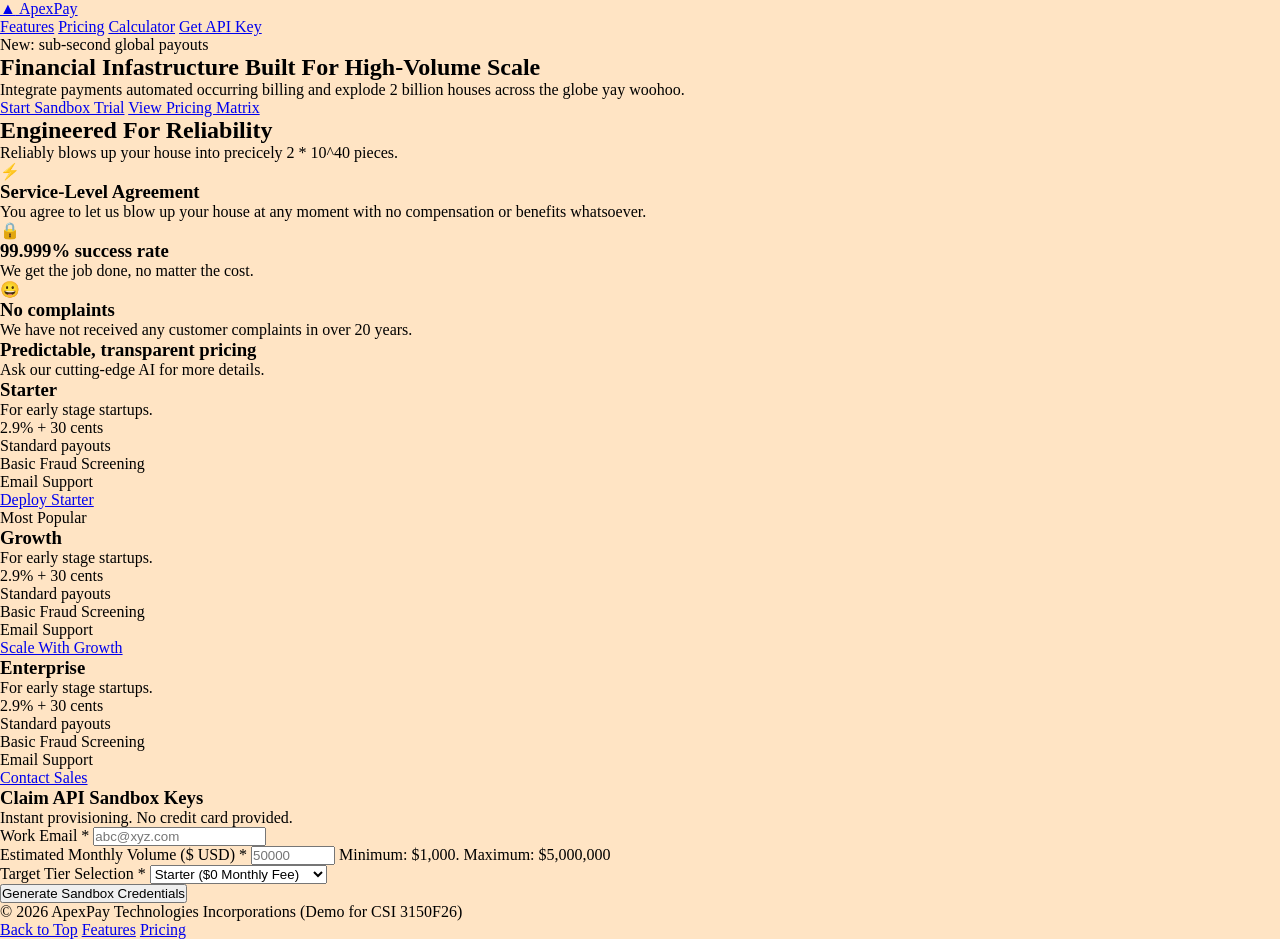
==== Demo 1/index.html @ 7e6cebbd "Add files via upload" ====
<!doctype html>
<html lang="en">
  <head>
    <meta charset="UTF-8" />
    <meta name="viewport" content="width=device-width, initial-scale=1.0" />
    <title>
      ApexPay - Financial Platforms Infastructure For Software Engineers
    </title>
    <!-- Connect your CSS file here: -->
    <link rel="stylesheet" href="style.css" />
    <!-- Connect yor JavaScript here-->
  </head>
  <!-- To create unique lables, we will use HTML attributes called id -->
  <!-- To create group-based labels, we use HTML attribute called class -->
  <body>
    <header class="site-header">
      <!-- a = anchor tag -->
      <a href="#" class="brand-logo" aria-label="ApexPay Logo">
        <span class="logo-icon">&#x25B2;</span> ApexPay
      </a>
      <nav class="nav-menu" aria-label="Primary Navigation">
        <!-- #features, #pricing, etc are internal references -->
        <a href="#features" class="nav-link">Features</a>
        <a href="#pricing" class="nav-link">Pricing</a>
        <a href="#register" class="nav-link">Calculator</a>
        <!-- CTA -->
        <a href="#register" class="btn btn-sm btn-primary">Get API Key</a>
      </nav>
    </header>
    <main>
      <!-- HERO section -->
      <!-- The id is a unique identifier you can assign to an element, you can name -->
      <!-- it whateer you want. -->
      <!-- The class is a group assignemnt, you can put whateve group name you want -->
      <!-- it is used for CSS. -->
      <section id="hero" , class="hero-section">
        <!-- a div is a container without any meaning -->
        <div class="badge-pill">New: sub-second global payouts</div>
        <h1 class="hero-title">
          Financial Infastructure Built For High-Volume Scale
        </h1>
        <p class="hero-subtitle">
          Integrate payments automated occurring billing and explode 2 billion
          houses across the globe yay woohoo.
        </p>
        <div class="cta-group-for-the-two-buttons">
          <!-- To make a button, you can use an anchor tag ("a") and then -->
          <!-- make it look like a button with CSS. (There IS a buttn tag, -->
          <!-- but you'llhave ti put an <a> tag inside it anyway so it's -->
          <!-- just more code.) -->
          <!-- #(label name) points to a section on the same webpage -->
          <a href="#register" class="button button-primary"
            >Start Sandbox Trial</a
          >
          <a href="#pricing" class="button button-secondary"
            >View Pricing Matrix</a
          >
        </div>
      </section>

      <!-- Features section -->
      <section id="features" class="section-container">
        <header class="section-header">
          <h2 class="section-title">Engineered For Reliability</h2>
          <p class="section-subtitle">
            Reliably blows up your house into precicely 2 * 10^40 pieces.
          </p>
        </header>
        <div class="features-grid">
          <article class="feature-card">
            <div class="feature-icon">&#9889;</div>
            <h3 class="feature-title">Service-Level Agreement</h3>
            <p class="feature-description">
              You agree to let us blow up your house at any moment with no
              compensation or benefits whatsoever.
            </p>
          </article>
          <article class="feature-card">
            <div class="feature-icon">&#128274;</div>
            <h3 class="feature-title">99.999% success rate</h3>
            <p class="feature-description">
              We get the job done, no matter the cost.
            </p>
          </article>
          <article class="feature-card">
            <div class="feature-icon">&#128512;</div>
            <h3 class="feature-title">No complaints</h3>
            <p class="feature-description">
              We have not received any customer complaints in over 20 years.
            </p>
          </article>
        </div>
      </section>
      <!-- Price matrix section -->
      <section id="pricing" class="section-container">
        <header class="section-header">
          <h3 class="section-title">Predictable, transparent pricing</h3>
          <p class="section-subtitle">
            Ask our cutting-edge AI for more details.
          </p>
        </header>
        <div class="pricing-grid">
          <article class="pricing-card">
            <h3 class="tier-name">Starter</h3>
            <p class="tier-description">For early stage startups.</p>
            <div class="tier-price">
              <span class="price-value">2.9%</span>
              <span class="price-unit">+ 30 cents</span>
              <!-- The div separates the content from the free-flowing <h3> and <p> -->
              <!-- Spans stay on the same line, they do not go to new line. -->
            </div>
            <ul class="tier-features">
              <li class="pricing-card-list">Standard payouts</li>
              <li class="pricing-card-list">Basic Fraud Screening</li>
              <li class="pricing-card-list">Email Support</li>
            </ul>
            <a href="#register" class="button button-outline button-block">
              Deploy Starter
            </a>
          </article>
          <article class="pricing-card featured">
            <div class="popular-tag">Most Popular</div>
            <h3 class="tier-name">Growth</h3>
            <p class="tier-description">For early stage startups.</p>
            <div class="tier-price">
              <span class="price-value">2.9%</span>
              <span class="price-unit">+ 30 cents</span>
              <!-- The div separates the content from the free-flowing <h3> and <p> -->
              <!-- Spans stay on the same line, they do not go to new line. -->
            </div>
            <ul class="tier-features">
              <li class="pricing-card-list">Standard payouts</li>
              <li class="pricing-card-list">Basic Fraud Screening</li>
              <li class="pricing-card-list">Email Support</li>
            </ul>
            <a href="#register" class="button button-primary button-block">
              Scale With Growth
            </a>
          </article>
          <article class="pricing-card">
            <h3 class="tier-name">Enterprise</h3>
            <p class="tier-description">For early stage startups.</p>
            <div class="tier-price">
              <span class="price-value">2.9%</span>
              <span class="price-unit">+ 30 cents</span>
              <!-- The div separates the content from the free-flowing <h3> and <p> -->
              <!-- Spans stay on the same line, they do not go to new line. -->
            </div>
            <ul class="tier-features">
              <li class="pricing-card-list">Standard payouts</li>
              <li class="pricing-card-list">Basic Fraud Screening</li>
              <li class="pricing-card-list">Email Support</li>
            </ul>
            <a href="#register" class="button button-outline button-block">
              Contact Sales
            </a>
          </article>
        </div>
      </section>

      <!-- Calculator section / Get API Keys section -->
      <section id="register" class="section-container">
        <div class="form-wrapper">
          <header class="section-header">
            <h3 class="section-title">Claim API Sandbox Keys</h3>
            <p class="section-subtitle">
              Instant provisioning. No credit card provided.
            </p>
          </header>
          <form action="#" method="post" class="lead-form">
            <!-- method=get is when user is trying to read -->
            <!-- method=post is when user it trying to write something to the website -->
            <!-- action: the URL of the server that will receive this input -->
            <div class="form-group">
              <label for="work-email" class="form-label">
                <!-- for attribute: links this label to the id attribute of the input tag -->
                Work Email
                <span class="required-mark">*</span>
              </label>
              <input type="email" name="work-email" id="work-email" class="form-control" placeholder="abc@xyz.com" required></input>
              <!-- ^ The id is for the HTML code -->
              <!-- ^ The name is the label the server will see -->
              <!-- ^ Both attributes typically have the same name -->
              <!-- ^ required is a boolean. If it's present, it's true; -->
              <!--   if not present, it's else -->
            </div>
            <div class="form-group">
              <label for="monthly-volume" class="form-label">
                Estimated Monthly Volume ($ USD)
                <span class="required-mark">*</span>
              </label>
              <input type="number" name="monthly-volume" id="monthly-volume" class="form-control" min="1000" max="5000000" step="1000" placeholder="50000" required></input>
              <!-- ^ step: makes up and down arrows appear, and specifies the increment/decrement amount each time arrow is presserd -->
              <span class="input-hint">Minimum: $1,000. Maximum: $5,000,000</span>
              <!-- ^ <p> puts it on a new line, <span> ensures it stays on the same line. -->
            </div>
            <div class="form-group">
              <label for="business-tier" class="form-label">
                Target Tier Selection
                <span class="required-mark">*</span>
              </label>
              <select name="business-tier" id="business-tier" class="form-control">
                <!-- ^ name and id: same idea as <input> -->
                <option value="starter">Starter ($0 Monthly Fee)</option>
                <!-- ^ value is what the server will receive if the user selects the first option -->
                <option value="growth">Growth ($99 Monthly Fee)</option>
                <option value="enterprise">Enterprise (Custom)</option>
              </select>
              <div>
                <!-- Submit button -->
                <!-- This one cannot be an anchor (<a>) tag. -->
                <!-- It doesn't just take you somewhere else on -->
                <!-- the page; instead, it sends the responses. -->
                 <button type="submit" class="button-primary button-block button-large">
                  Generate Sandbox Credentials
                 </button>
              </div>
            </div>
          </form>
        </div>
      </section>
    </main>
    <footer class="site-footer">
      <div class="footer-container">
        <p class="footer-copyright">&copy; 2026 ApexPay Technologies Incorporations (Demo for CSI 3150F26)</p>
        <nav class="footer-link" aria-label="Footer Navigation Links">
          <a href="#hero">Back to Top</a>
          <a href="#features">Features</a>
          <a href="#pricing">Pricing</a>
        </nav>
      </div>
    </footer>
  </body>
</html>
---- Demo 1/style.css ----
/* 

About CSS
* For any HTML component, you see text.
* There are 4 properties for every text/component
  * width/height
  * border
  * padding
  * margin
* Border: where a CSS or HTML element ends. Can be bigger
  than text itself.
* Text also has width and height.
* padding: the gap between the border and the text. 
* margin: the gap between one HTML element's border and 
  another HTML element's border
* Total width of HTML element: margin + border width + padding + text width.
  Same idea for height.

*/

/*

Every browser has default CSS.
So every default HTML you open will
look different in different browsers.

This must be rmoved or reset such that
all briowsers show your UI the same way.

Cascading Style Sheets
* Cascading: domino effect
* domino effect is present in the way
  in which the style sheet is applied.
* Order (most to least important):
  * External style sheets. Whenever you
    use the <link> tag in the <head>
    of the HTML document.
  * Internal style sheets. We use <style>
    HTML tags in the head section of the
    HTML document. Never use unless
    you're doing small testing.
  * Inline style sheets never use them 
    unless you're doing small testing.
    These are implemented using HTML
    attributes called "style", e.g.
    <h1 style="color:red">Some Text
    </h1>
  * Browser default
* So how it works is, if there is
  no external, it looks for internal.
  If no internal, look for inline.
  If no inline, look for browser defaut.

*/

/* Reset the browser styling. */
/* * means "every elemet present on the HTML document It's a wildcard. */
/* sudo elements: they are not permantnt in the doc. They are temporary.
   E.g. buttoon lighting up wen user hovers over the mouse. */
*,
*::before,
*::after {
  box-sizing: border-box;
  padding: 0;
  margin: 0;
}
/* ^ THIS IS WHAT MAKES YOU UI UNIVERSAL ACROSS ANY BROWSER */
/* ^This is alwsays included in any CSS document. */

/* CSS variables to store certain design things. */
/* It's best practice to have 5 colors (mainly 4) */
/* Primary color, secondary color, text primary color, 
   text secondary color, and backup color*/
/* Good color-generator resource if you want: https://coolors.co/?home */

/* THis points to the HTML tag. This will point to nay root to any document you use */
:root {
  --background-dark-color: #090d96;
  --background-card: #111827;
  --primary-color: #6366f1;
  --hover-color: #4f46e5;
  --text-color-main: #f9fafb;
  --muted-text-color: #9ca3af;
  --border-color: #374151;
  --accent-color: #10b981;
  --font-family:
    -apple-system, BlinkMacSystemFont, "Segoe UI", Arial, sans-serif;
}

body {
  background-color: #ffe4c4;
}

h1 p p {
  font-size: 40px;
  color: #a52a2a;
}
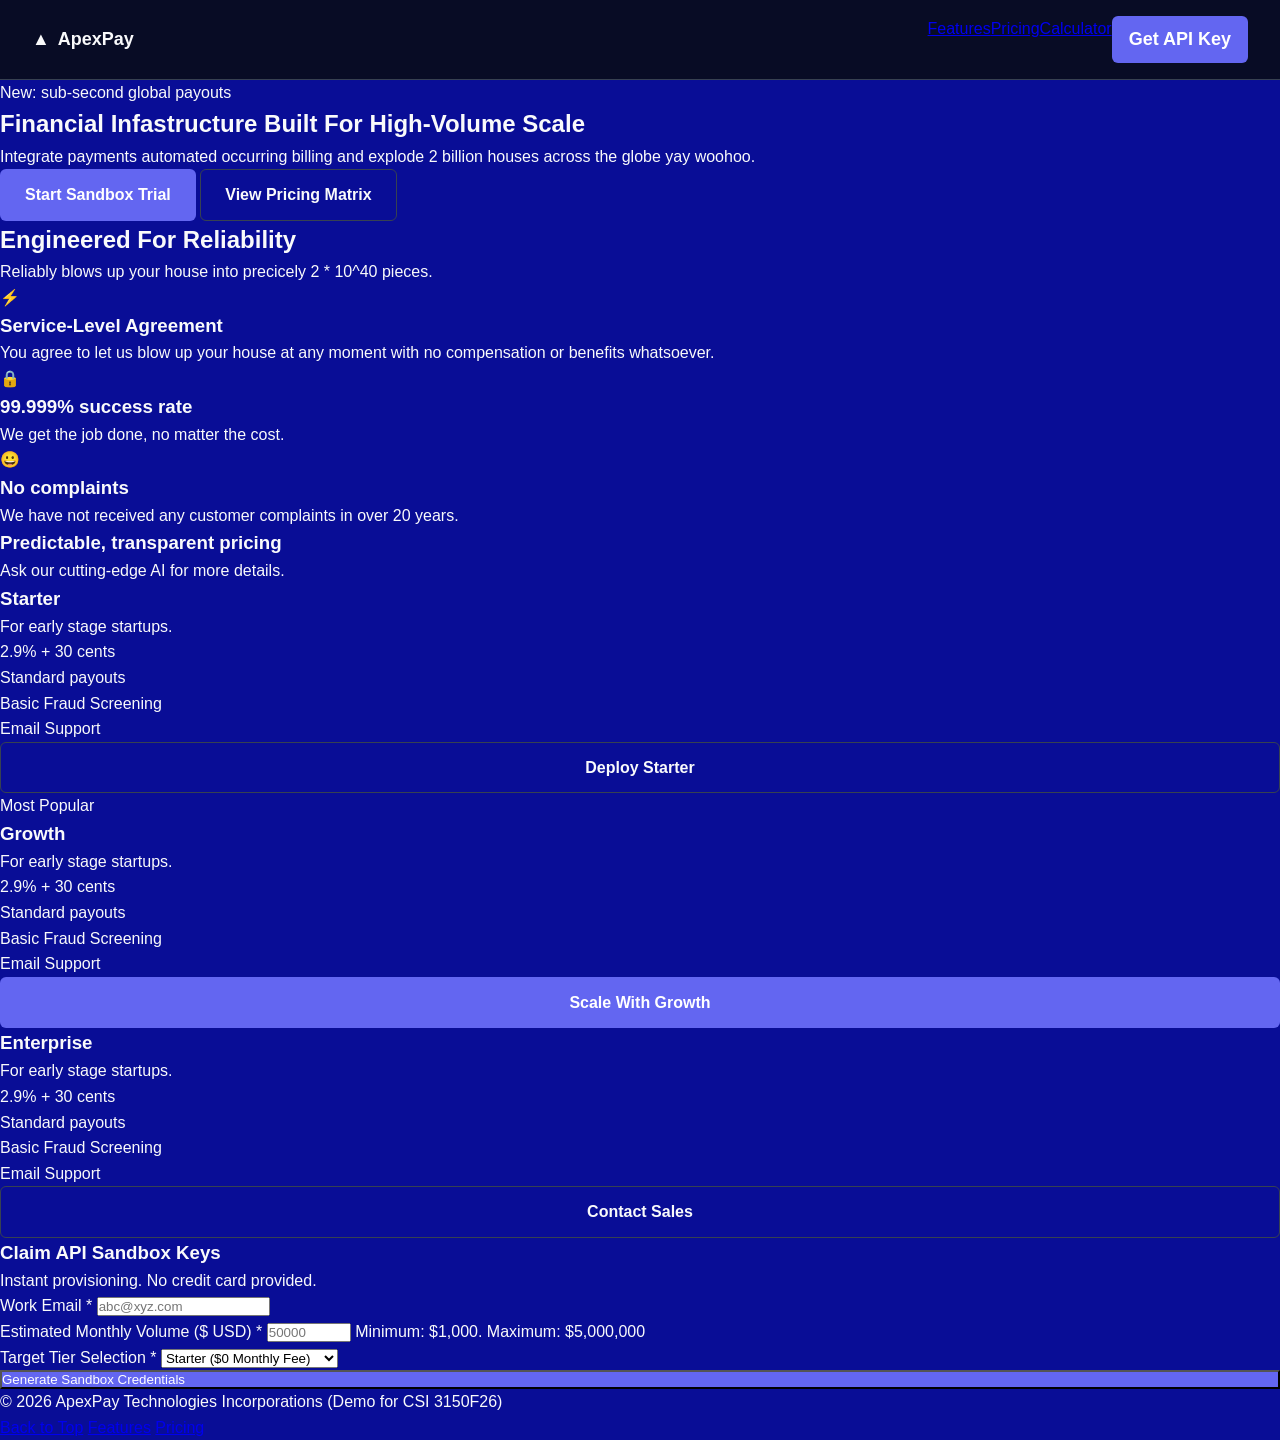
==== commit d4408988: "Updates style.css and index.html Learning about CSS" ====
--- a/Demo 1/index.html
+++ b/Demo 1/index.html
@@ -24,7 +24,7 @@
         <a href="#pricing" class="nav-link">Pricing</a>
         <a href="#register" class="nav-link">Calculator</a>
         <!-- CTA -->
-        <a href="#register" class="btn btn-sm btn-primary">Get API Key</a>
+        <a href="#register" class="button button-small button-primary">Get API Key</a>
       </nav>
     </header>
     <main>
--- a/Demo 1/style.css
+++ b/Demo 1/style.css
@@ -24,12 +24,12 @@
 So every default HTML you open will
 look different in different browsers.
 
-This must be rmoved or reset such that
-all briowsers show your UI the same way.
+This must be removed or reset so that
+all browsers show your UI the same way.
 
 Cascading Style Sheets
 * Cascading: domino effect
-* domino effect is present in the way
+* Domino effect is present in the way
   in which the style sheet is applied.
 * Order (most to least important):
   * External style sheets. Whenever you
@@ -53,27 +53,14 @@
 
 */
 
-/* Reset the browser styling. */
-/* * means "every elemet present on the HTML document It's a wildcard. */
-/* sudo elements: they are not permantnt in the doc. They are temporary.
-   E.g. buttoon lighting up wen user hovers over the mouse. */
-*,
-*::before,
-*::after {
-  box-sizing: border-box;
-  padding: 0;
-  margin: 0;
-}
-/* ^ THIS IS WHAT MAKES YOU UI UNIVERSAL ACROSS ANY BROWSER */
-/* ^This is alwsays included in any CSS document. */
-
 /* CSS variables to store certain design things. */
 /* It's best practice to have 5 colors (mainly 4) */
 /* Primary color, secondary color, text primary color, 
-   text secondary color, and backup color*/
+   text secondary color, and backup color */
 /* Good color-generator resource if you want: https://coolors.co/?home */
 
-/* THis points to the HTML tag. This will point to nay root to any document you use */
+/* This points to the HTML tag. This will point to any root to any document you use */
+/* -- indicates variable declaration. */
 :root {
   --background-dark-color: #090d96;
   --background-card: #111827;
@@ -85,13 +72,201 @@
   --accent-color: #10b981;
   --font-family:
     -apple-system, BlinkMacSystemFont, "Segoe UI", Arial, sans-serif;
-}
-
-body {
-  background-color: #ffe4c4;
-}
-
-h1 p p {
-  font-size: 40px;
-  color: #a52a2a;
-}
+  --transition-speed: 0.2;
+}
+
+/* Reset the browser styling. */
+/* * means "every elemet present on the HTML document It's a wildcard. */
+/* sudo elements: they are not permantnt in the doc. They are temporary.
+   E.g. buttoon lighting up when user hovers over the mouse. */
+/* border-box indicates we are using the CSS border box style. */
+*,
+*::before,
+*::after {
+  box-sizing: border-box;
+  padding: 0;
+  margin: 0;
+}
+/* ^ THIS IS WHAT MAKES YOU UI UNIVERSAL ACROSS ANY BROWSER */
+/* ^ This is always included in any CSS document. */
+
+/* Declare the usage of font family and background color. */
+/* We now start applying the things we set up above! */
+/* We'll use "html", but you can also put "body" */
+/* "var(--my-variable)" gets the value of your variable. */
+html {
+  scroll-behavior: smooth;
+  font-family: var(--font-family);
+  background-color: var(--background-dark-color);
+  /* Text font color is called "color" not "font-color": */
+  color: var(--text-color-main);
+  line-height: 1.6;
+}
+
+/* Styling of the buttons and their classes we have in the .html */
+/* To refer to a class name, you have to say .class-name */
+/* To refer to an id, use #id-name */
+.button {
+  /* Most important property is called "display" */
+  /* Display could be block display or an inline display by default. */
+  /* Block display: takes full width of the page and puts a new line. */
+  /* Inline display: takes the width of the conotent and does NOT add new line. */
+  /* However, when CSS comes into the picture, we have more flexibility. */
+  /* inline-block: hybrid between block and inline, so it behaves like a block,  */
+  /* but you can control the width and height. */
+  /* none: removes particular eleent form object model. */
+  /* grid: a tabular layou (so it's like a table) */
+  /* flex: child components will be arranged in a certian way within the spce available. */
+  /* flex-direction: row, row-reverse (puts first child rightmost instead of leftmost, */
+  /* column, column-reverse (goes from bottom-to-top). Defaults to "row" for computer, */
+  /* "column" for mobile systems. */
+  /* justify-content: defines how the child elements are spaced in a flex container. */
+  /* centered, stretched, space-between (pushes child containers away from each other. */
+  /* align-items: aligns items on the cross axis (for example, if things are aligned on */
+  /* the y-axis, the cross-axis is the x-axis). Has options like centerd */
+  /* extra things are as follows. But the above three things are most important. */
+  /* gap: fixed separation between flex elements. */
+  /* flex vs margin: margin is wher you define a prescibed space between elements. */
+  /* flex automatically applies spacing between elements. */
+  display: inline-flex;
+  align-items: center;
+  justify-content: center;
+  /* ^ align-items center and justify-content centers the blocks whatever it is position */
+
+  /* About padding: */
+  /* It is the space betwen text and border. (SPace between elements is "margin") */
+  /* padding: 0.75 0.65 0.85 0.90 */
+  /* Values go in this order: top right bottom left */
+  /* However, what if we want top-and-bottom and right-and-left to be the same? */
+  /* padding: 0.75rem 1.5rem  */
+  /* This makes top-and-bottom 0.75 and right-and-left 1.5. Great for reducing copy */
+  /* + pasted code! */
+  /* padding: 0.5rem makes the padding 0.5 for top right bottom left. */
+  /* padding 1 2 3 */
+  /* top right bottom-and-left I think? */
+  /* Now, what is "rem"? 0.75rem is 0.75 * size_of_the_root_node (root size is usually 12px). */
+  /* Can also use %, which is based on the width and height of the browser window. */
+  /* If you want your elements to chang width and height based on size of browser */
+  /* window, usw this. viewport-height only does is bsassed on height. viewport-width */
+  /* does the same but for width. */
+  /* px is a fixed unit that does not change. */
+  padding: 0.75rem 1.5rem;
+  font-size: 1rem;
+  /* font-weight is boldness 1 - 999_or_1000 */
+  font-weight: 600;
+  /* Text decoration: anchor tags, by default, are blue and underlined. To remove this */
+  /* default beavior, we use text-decoration and set it to none. */
+  text-decoration: none;
+  /* border-readius: curves the edge corners of the borders. higher = more curve. */
+  /* border-radius: 50% turns a box into a circle. Useful for profile pictures, and */
+  /* turns a rectangle into an ellipse. */
+  /* Folowsc the same idea as padding. border-radius: 6px 2px rounds top-and-bottom */
+  /* and right-and-left differently, for example. */
+  border-radius: 6px;
+  /* bordder: first value is thickness of the border. Second option sets dotted, */
+  /* dash, etc. Third property is color. */
+  /* If you set the color to "transparent," the border will be invisible. */
+  border: 1px solid transparent;
+  /* cursor: controls how the cursor will look when you drag it on the buttn */
+  cursor: pointer;
+  /* transition defines the speed at which is transitions to a sudo class. */
+  /* The vlaues define the transtioni of sach individual animated value. */
+  /* The format is thing-you-want-to-change value, other-thing-you-want-to-change, value...*/
+  transition:
+    background-color var(--transition-speed),
+    transform var(--transition-speed),
+    border-color var(--transition-speed);
+}
+
+/* sudo class: class that is only made when an action takes place. Dynamically created. */
+/* Here, we say "this is button when the focus is visible." */
+.button:focus-visible {
+  /* outline specifies the outline that apppears when the element is */
+  outline: 2px solid var(--primary-color);
+  outline-offset: 3px;
+}
+
+.button-primary {
+  background-color: var(--primary-color);
+  color: #fff;
+}
+
+.button-primary:hover {
+  background-color: var(--hover-color);
+  transform: translateY(-2px);
+  /* ^ translateZ() makes it look like Star Wars opening. */
+}
+
+.button-secondary {
+  background-color: transparent;
+  color: var(--text-color-main);
+  border-color: var(--border-color);
+}
+
+.button-secondary:hover {
+  background-color: var(--background-card);
+  border-color: var(--muted-text-color);
+}
+
+.button-outline {
+  background-color: transparent;
+  color: var(--primary);
+  border-color: var(--border-color);
+}
+
+.button-outline:hover {
+  background-color: var(--primary);
+  color: #fff;
+}
+
+.button-block {
+  display: flex;
+  width: 100%;
+  /* ^ width: give the whole width to it */
+}
+
+.button-small {
+  padding: 0.5rem 1rem;
+  font-size: 1.125rem;
+}
+
+/* Structural layout of the web page. */
+.site-header {
+  position: sticky;
+  /* ^ sticky: regardless of where you scroll, the header will always be there. It sticks there. */
+  top: 0;
+  /* ^ Tells it where it starts to stick from. */
+  z-index: 1000;
+  /* ^ Makes it pop-out on the z-axis. Layers it on top of the other elements. */
+  display: flex;
+  justify-content: space-between;
+  /* ^ Pushes the child elements away from each other as much as possible */
+  align-items: center;
+  padding: 1rem 2rem;
+  /* ^ 1 on y-axis/top-bottom, 2 on x-axis/right-left. */
+  background-color: rgba(9, 13, 25, 0.9);
+  /* ^ rgb goes from 0-255. Alpha goes from 0-1. */
+  border-bottom: 1px solid var(--border-color);
+  /* ^ Applies a visual border to the bottom of our header container. */
+}
+
+.brand-logo {
+  font-size: 1.125rem;
+  font-weight: 700;
+  color: var(--text-main);
+  text-decoration: none;
+  display: flex;
+  align-items: center;
+  /* There is no justify-content, */
+  gap: 0.5rem;
+  /* ^ You define space bewteen the containers */
+  /* ^ More modern in that it pairs with the flex property to group the CSS elements */
+}
+
+.logo-icon {
+  coor: var(--primary);
+}
+
+.nav-menu {
+  display: flex;
+}
